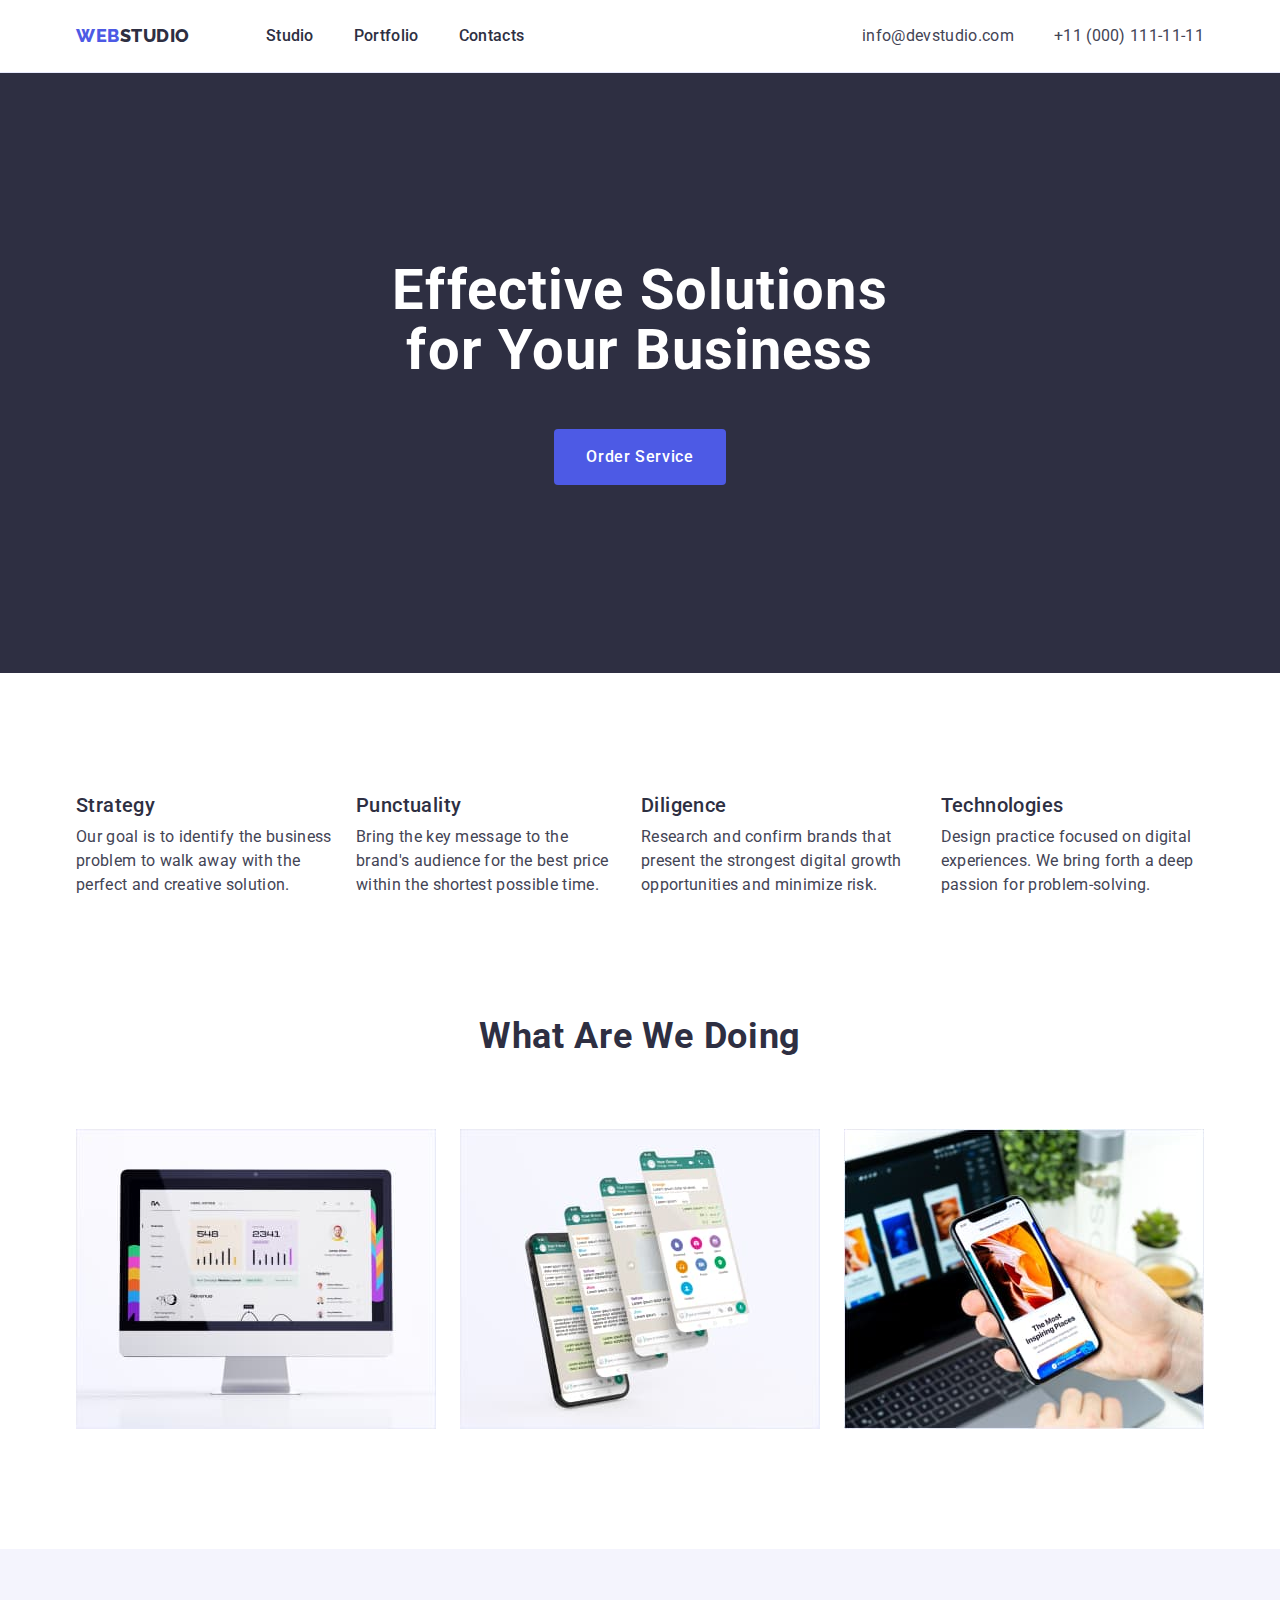
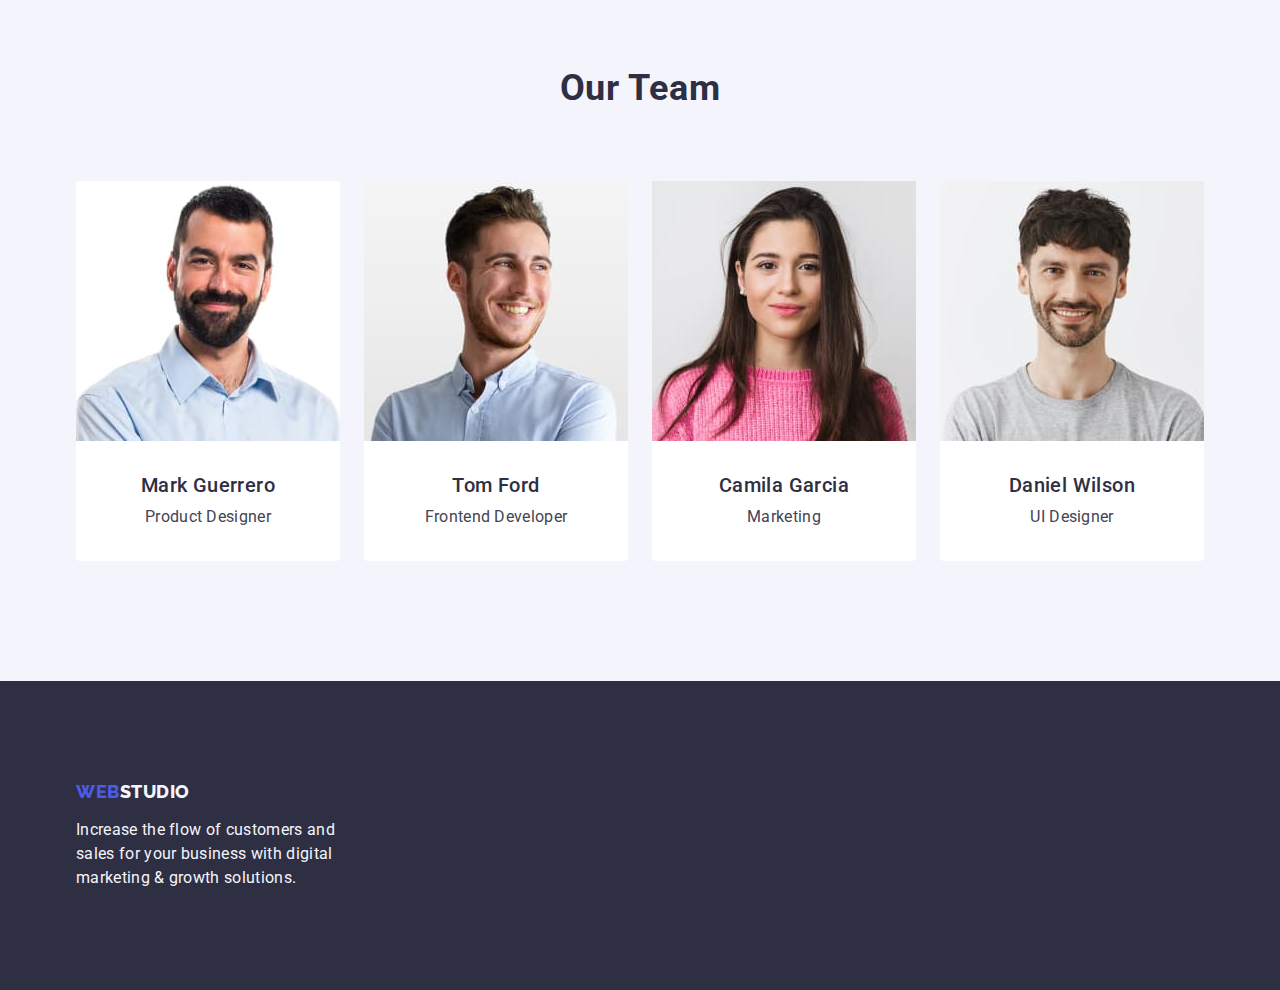
==== index.html @ 3bb47369 "new" ====
<!DOCTYPE html>

<html lang="en">

<head>
    <meta charset="UTF-8">
    <meta http-equiv="X-UA-Compatible" content="IE=edge">
    <meta name="viewport" content="width=device-width, initial-scale=1.0">
    <title>WebStudio</title>

    <link rel="stylesheet"
        href="https://cdnjs.cloudflare.com/ajax/libs/modern-normalize/1.1.0/modern-normalize.min.css">

    <link rel="preconnect" href="https://fonts.googleapis.com">
    <link rel="preconnect" href="https://fonts.gstatic.com" crossorigin>
    <link href="https://fonts.googleapis.com/css2?family=Raleway:wght@800&family=Roboto:wght@400;500;700&display=swap"
        rel="stylesheet">

    <link rel="stylesheet" href="./css/styles.css">
</head>

<body>

    <!--Header-->


    <header class="page-header">
        <div class="header-container container">
            <nav class="page-nav">
                <a href="./index.html" class="logo link">Web<span class="logo-part-dark">Studio</span></a>

                <ul class="menu list">

                    <li class="menu-item"><a class="menu-link link" href="./index.html">Studio</a></li>
                    <li class="menu-item"><a class="menu-link link" href="./portfolio.html">Portfolio</a></li>
                    <li class="menu-item"><a class="menu-link link" href="">Contacts</a></li>

                </ul>
            </nav>
            <address class="contact-ifo link">
                <ul class="contact-info-list list">
                    <li class="contact-item"><a class="contact-mail link"
                            href="mailto:info@devstudio.com">info@devstudio.com</a>
                    </li>
                    <li class="contact-item"><a class="contact-tel link" href="tel:+110001111111">+11 (000)
                            111-11-11</a>
                    </li>
                </ul>
            </address>
        </div>
    </header>

    <main class="page-content">

        <!--Hero Section-->

        <section class="hero">

            <div class="container hero-container">

                <h1 class="page-main-title">Effective Solutions for Your Business</h1>
                <button class="order-button" type="button">Order Service</button>
            </div>

        </section>


        <!--Our Advantages Section-->

        <section class="our-advantages-section section">

            <div class="container">

                <h2 class="hidden-title" hidden>Our advantages</h2>

                <ul class="our-advantages-list list">

                    <li class="advantages-list-item">

                        <h3 class="advantages-title description-title">Strategy</h3>

                        <p class="description-text">Our goal is to identify the business
                            problem to walk away with the perfect and creative solution. </p>
                    </li>
                    <li class="advantages-list-item">

                        <h3 class="advantages-title description-title">Punctuality</h3>

                        <p class="description-text">Bring the key message to the brand's audience for the best price
                            within the shortest possible time.
                        </p>
                    </li>
                    <li class="advantages-list-item">
                        <h3 class="advantages-title description-title">Diligence</h3>
                        <p class="description-text">Research and confirm brands that present the strongest digital
                            growth opportunities and minimize risk.</p>
                    </li>
                    <li class="advantages-list-item">
                        <h3 class=" advantages-title description-title">Technologies</h3>
                        <p class="description-text">Design practice focused on digital experiences. We bring forth a
                            deep
                            passion for problem-solving.
                        </p>
                    </li>
                </ul>
            </div>
        </section>

        <!--Our Services Section-->

        <section class="our-services-section section">

            <div class="our-services-container container">

                <h2 class="services-section-title section-title">What are we doing</h2>

                <ul class="our-services-list list">
                    <li class="our-services-list-item"><img src="./images/what_we_are_doing/screen.jpg"
                            alt="computer screen" width="360" height="300">
                    </li>
                    <li class="our-services-list-item"><img src="./images/what_we_are_doing/phone.jpg" alt="smartphone"
                            width="360" height="300"></li>
                    <li class="our-services-list-item"><img src="./images/what_we_are_doing/laptop.jpg"
                            alt="laptop and smartphone" width="360" height="300">
                    </li>

                </ul>
            </div>
        </section>

        <!--Our Team Section-->

        <section class="our-team-section section">

            <div class="container">

                <h2 class="ourteam-section-title section-title">Our Team</h2>


                <ul class="our-team-list list">

                    <li class="our-team-list-item card">
                        <img class="employees-list-img" src="./images/our_tem/mark_guerrero.jpg"
                            alt="Mark Guerrero. Product Designer." width="264" height="260">
                        <div class="our-team-list-content">
                            <h3 class="team-list-title description-title">Mark Guerrero</h3>
                            <p class="description-text card-text">Product Designer</p>
                        </div>
                    </li>
                    <li class="our-team-list-item card">
                        <img class="employees-list-img" src="./images/our_tem/tom_ford.jpg"
                            alt="Tom Ford. Frontend Developer." width="264" height="260">
                        <div class="our-team-list-content">
                            <h3 class="team-list-title description-title">Tom Ford</h3>
                            <p class="description-text card-text">Frontend Developer</p>
                        </div>
                    </li>
                    <li class="our-team-list-item card">
                        <img class="employees-list-img" src="./images/our_tem/camila_garcia.jpg"
                            alt="Camila Garcia. Marketing." width="264" height="260">
                        <div class="our-team-list-content">
                            <h3 class="team-list-title description-title">Camila Garcia</h3>
                            <p class="description-text card-text">Marketing</p>
                        </div>
                    </li>
                    <li class="our-team-list-item card">
                        <img class="employees-list-img" src="./images/our_tem/daniel_wilson.jpg"
                            alt="Daniel Wilson. UI Designer." width="264" height="260">
                        <div class="our-team-list-content">
                            <h3 class="team-list-title description-title">Daniel Wilson</h3>
                            <p class="description-text card-text">UI Designer</p>
                        </div>
                    </li>
                </ul>

            </div>
        </section>

    </main>

    <!--Footer-->

    <footer class="page-footer">

        <div class="footer-container container">

            <a class="link footer-link" href="./index.html">Web<span class="logo-part-light">Studio</span></a>

            <p class="footer-text">Increase the flow of customers and sales for your
                business with digital marketing & growth solutions.</p>

        </div>
    </footer>
</body>

</html>
---- css/styles.css ----
/* Studio Page */

:root {
  --logo-brand-color: #4d5ae5;
  --pressed-state-color: #404bbf;
  --body-brand-color: #2e2f42;
  --success-messages-color: #31d0aa;
  --body-text-color: #434455;
  --helper-text-color: #8e8f99;
  --subtle-background-color: #e7e9fc;
  --light-mode-background-color: #f4f4fd;
  --overlay-color: #2e2f42;
  --hero-color: #2e2f42;
  --page-background-color: #ffffff;
  --modal-background-color: #fcfcfc;
}
body {
  font-family: "Roboto", sans-serif;
  color: var(--body-text-color);
  font-weight: 400;
  font-size: 16px;
  line-height: 1.5;
  letter-spacing: 0.02em;
  background-color: var(--page-background-color);
}

h1,
h2,
h3,
h4,
p {
  margin-top: 0;
  margin-bottom: 0;
}

ul,
ol {
  margin-top: 0;
  margin-bottom: 0;
  padding-left: 0;
}

img {
  display: block;
}

button {
  /* font-family: inherit; */
}

button:hover,
button:focus {
  background-color: var(--pressed-state-color);
}

.list {
  list-style: none;
}

.container {
  width: 1158px;
  margin-left: auto;
  margin-right: auto;
  padding-right: 15px;
  padding-left: 15px;
}

/* ---------------Page Header------------------ */

.page-header {
  display: flex;
  align-items: center;
  border-bottom-style: solid;
  border-bottom-width: 1px;
  border-bottom-color: var(--subtle-background-color);
}

.header-container {
  display: flex;
  align-items: center;
  justify-content: space-between;
  padding-top: 24px;
  padding-bottom: 24px;
  width: 1158px;
  padding: 0 15px;
}

.page-nav {
  display: flex;
  align-items: center;
  /* column-gap: 76px; */
}
.menu {
  display: flex;
  gap: 40px;
}

.logo {
  font-family: "Raleway", sans-serif;
  font-weight: 800;
  font-size: 18px;
  line-height: 1.17;
  letter-spacing: 0.03em;
  text-transform: uppercase;
  color: var(--logo-brand-color);
  margin-right: 76px;
}

.logo-part-dark {
  color: var(--body-brand-color);
}
.logo-part-light {
  color: var(--light-mode-background-color);
  display: inline-block;
}

.link {
  text-decoration: none;
  font-style: normal;
}

.link:hover,
.link:focus {
  color: var(--pressed-state-color);
}

.menu-link {
  font-weight: 500;
  color: var(--hero-color);
  padding-top: 24px;
  padding-bottom: 24px;
}

.menu-item {
  padding-top: 24px;
  padding-bottom: 24px;
}

.contact-info {
  font-style: normal;
}

.contact-info-list {
  display: flex;
  gap: 40px;
}

.contact-mail,
.contact-tel {
  color: var(--body-text-color);
  font-weight: 400;
}

.contact-item {
  font-style: normal;
  font-weight: 400;
  color: var(--body-text-color);
}

/* ----------------Hero Section---------------- */

.hero-container {
  display: flex;
  text-align: center;
  align-items: center;
  flex-direction: column;
  gap: 48px;
}

.hero {
  background-color: var(--hero-color);
  padding: 188px 0;
}
.page-main-title {
  font-weight: 700;
  font-size: 56px;
  line-height: 1.07;
  letter-spacing: 0.02em;
  max-width: 496px;
  height: 120px;
  text-align: center;
  color: var(--page-background-color);
}
.order-button {
  background-color: var(--logo-brand-color);
  font-weight: 500;
  font-size: 16px;
  line-height: 1.5;
  letter-spacing: 0.04em;
  cursor: pointer;
  color: var(--page-background-color);
  padding: 16px 32px;
  min-width: 169px;
  height: 56px;
  border: none;
  border-radius: 4px;
}

.section-title {
  font-weight: 700;
  font-size: 36px;
  line-height: 1.11;
  letter-spacing: 0.02em;
  text-align: center;
  text-transform: capitalize;
  color: var(--hero-color);
  margin-bottom: 72px;
}

.description-title {
  font-weight: 500;
  font-size: 20px;
  line-height: 1.2;
  letter-spacing: 0.02em;
  color: var(--hero-color);
  text-align: center;
  margin-bottom: 8px;
}

/* ---------Our Advantages Section--------- */

/* .section {
  padding-top: 120px;
  padding-bottom: 120px; */
/* } */

.services-section-title {
  margin-bottom: 72px;
}

.our-advantages-section {
  padding-top: 120px;
}
.our-advantages-list {
  display: flex;
  gap: 24px;
  flex-basis: calc(100% - 48px / 3);
}

.our-services-list {
  display: flex;
  gap: 24px;
}

.advantages-list-item {
  width: calc((100%-72px) / 4);
}

.advantages-title {
  text-align: left;
}

/* ---------Our Services Section--------- */

.our-services-list {
  display: flex;
  gap: 24px;
  flex-basis: calc(100% - 48px / 3);
}

.our-services-list-item {
  width: calc(100% - 48px / 3);
}
/* --------------Our Team Section------------ */

.our-services-section {
  margin-top: 120px;
}

.our-team-section {
  background-color: var(--light-mode-background-color);
  margin-top: 120px;
  padding-top: 120px;
  padding-bottom: 120px;
}

.ourteam-section-title {
  margin-bottom: 72px;
}
.our-team-list {
  display: flex;
  gap: 24px;
  /* flex-basis: calc(100% - 48px / 3); */
}

.our-team-list-item {
  width: calc(100% - 72px / 4);
}

.card-text {
  text-align: center;
}

.employees-list-img {
}

.our-team-list-content {
  padding-top: 32px;
  padding-bottom: 32px;
  padding-left: 16px;
  padding-right: 16px;
}

.team-list-title {
}

.our-team-list-item {
  border-radius: 0px 0px 4px 4px;
}

.card {
  background-color: var(--page-background-color);
}

/* ---------------Footer--------------- */

.footer-container {
  column-gap: 12px;
}

.page-footer {
  background-color: var(--hero-color);
  padding: 100px 0;
}

.footer-text {
  color: var(--light-mode-background-color);
  width: 264px;
}

.footer-link {
  display: inline-block;
  margin-bottom: 16px;
  font-family: "Raleway", sans-serif;
  font-weight: 800;
  font-size: 18px;
  line-height: 1.17;
  letter-spacing: 0.03em;
  color: var(--logo-brand-color);
  text-transform: uppercase;
}

/*---------------- Portfolio Page-------------- */

/* --------Buttons------ */

.portfolio-cards-section {
  padding: 96px 0 120px;
}

.filter-button-list {
  display: flex;
  justify-content: center;
  margin-bottom: 72px;
  gap: 24px;
}

.filter-button:hover,
.filter-button:focus {
  cursor: pointer;
  color: var(--page-background-color);
  border: 1px solid transparent;
}

.filter-button {
  font-weight: 500;
  font-size: 16px;
  line-height: 1.5;
  letter-spacing: 0.04em;
  color: var(--logo-brand-color);
  background-color: var(--light-mode-background-color);
  padding: 12px 24px;
  border: 1px solid var(--subtle-background-color);
  border-radius: 4px;
  min-width: 69px;
}

/* ------Cards Section----- */

.projects-card-list {
  display: flex;
  flex-wrap: wrap;
  flex-basis: calc(100% / 9 - 24px);
  padding-bottom: 120px;
  column-gap: 24px;
  row-gap: 48px;
}

.project-card {
  flex-basis: calc((100% - 48px) / 3);
}

.portfolio-card-content {
  border: 1px solid var(--subtle-background-color);
  border-top: none;
  padding: 32px 16px;
}
.portfolio-description-title {
  text-align: left;
}

.portfolio-description-text {
  text-align: left;
  margin-top: 8px;
}
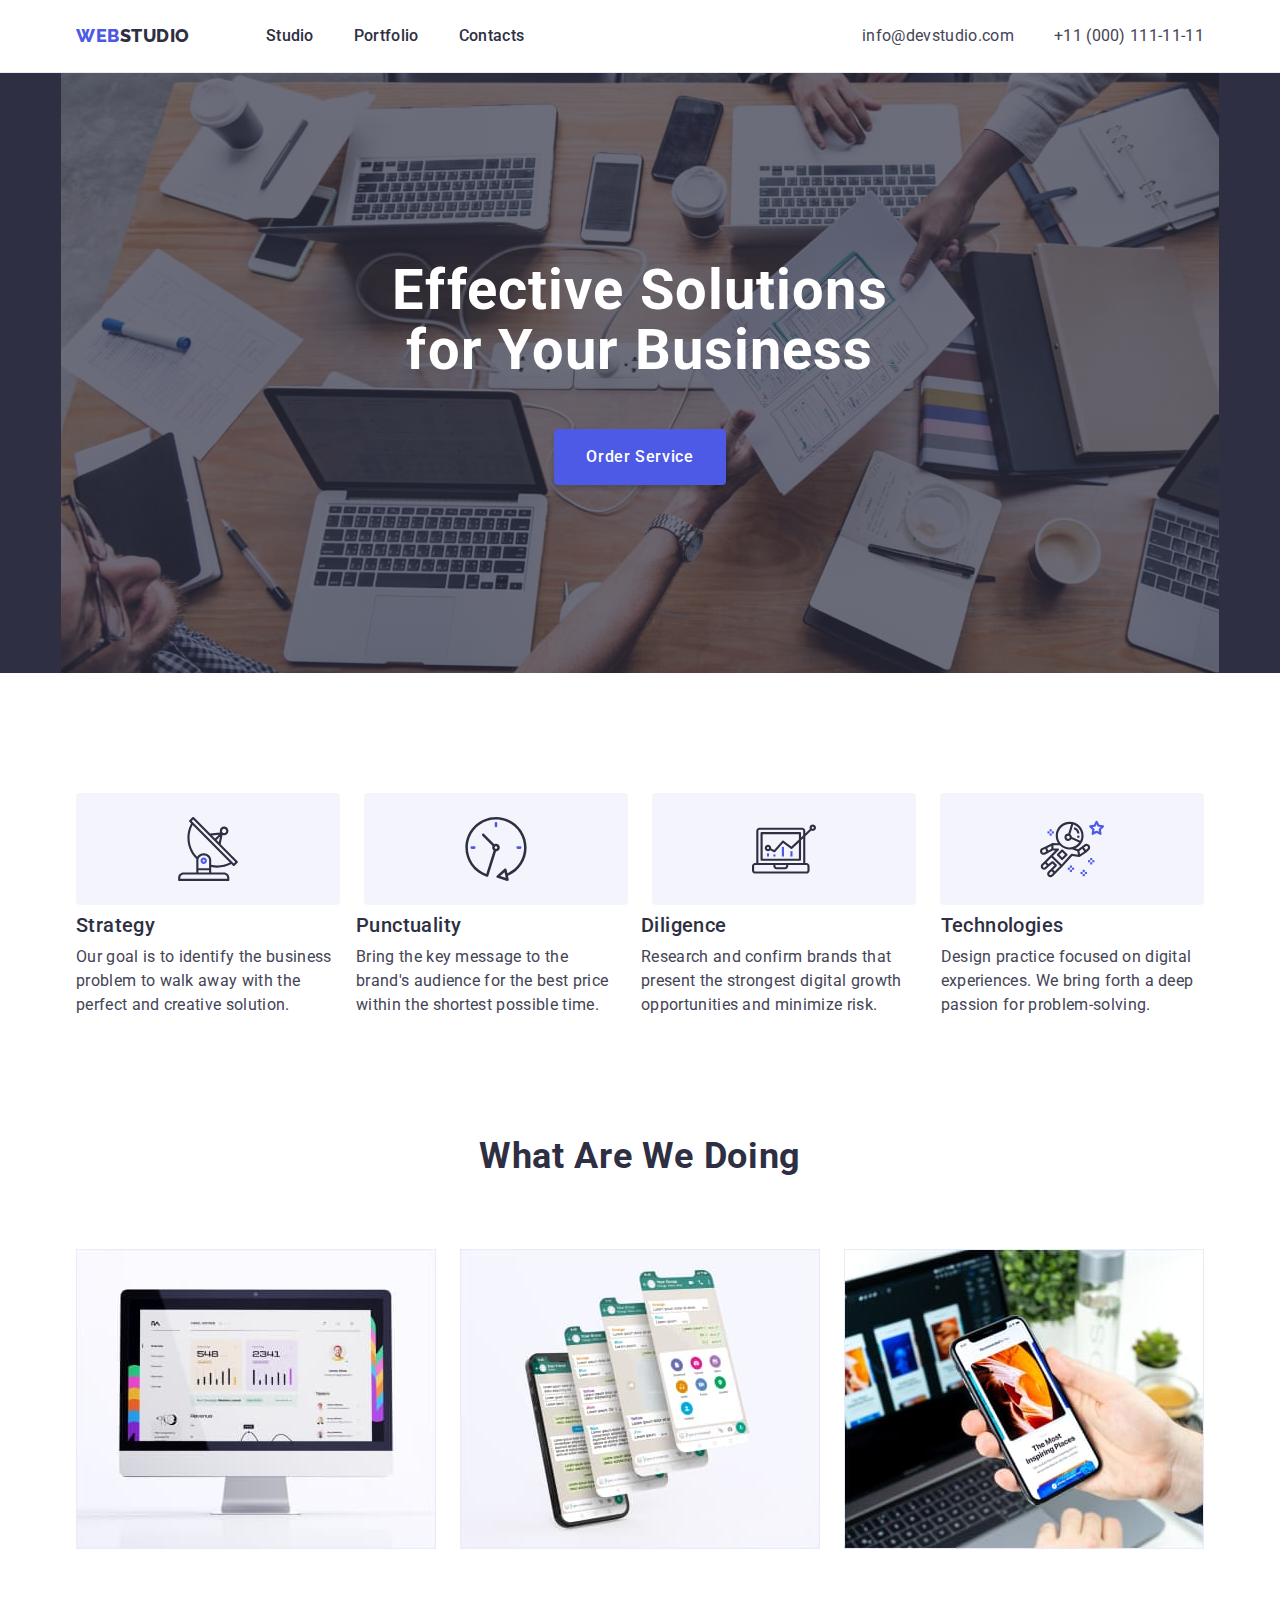
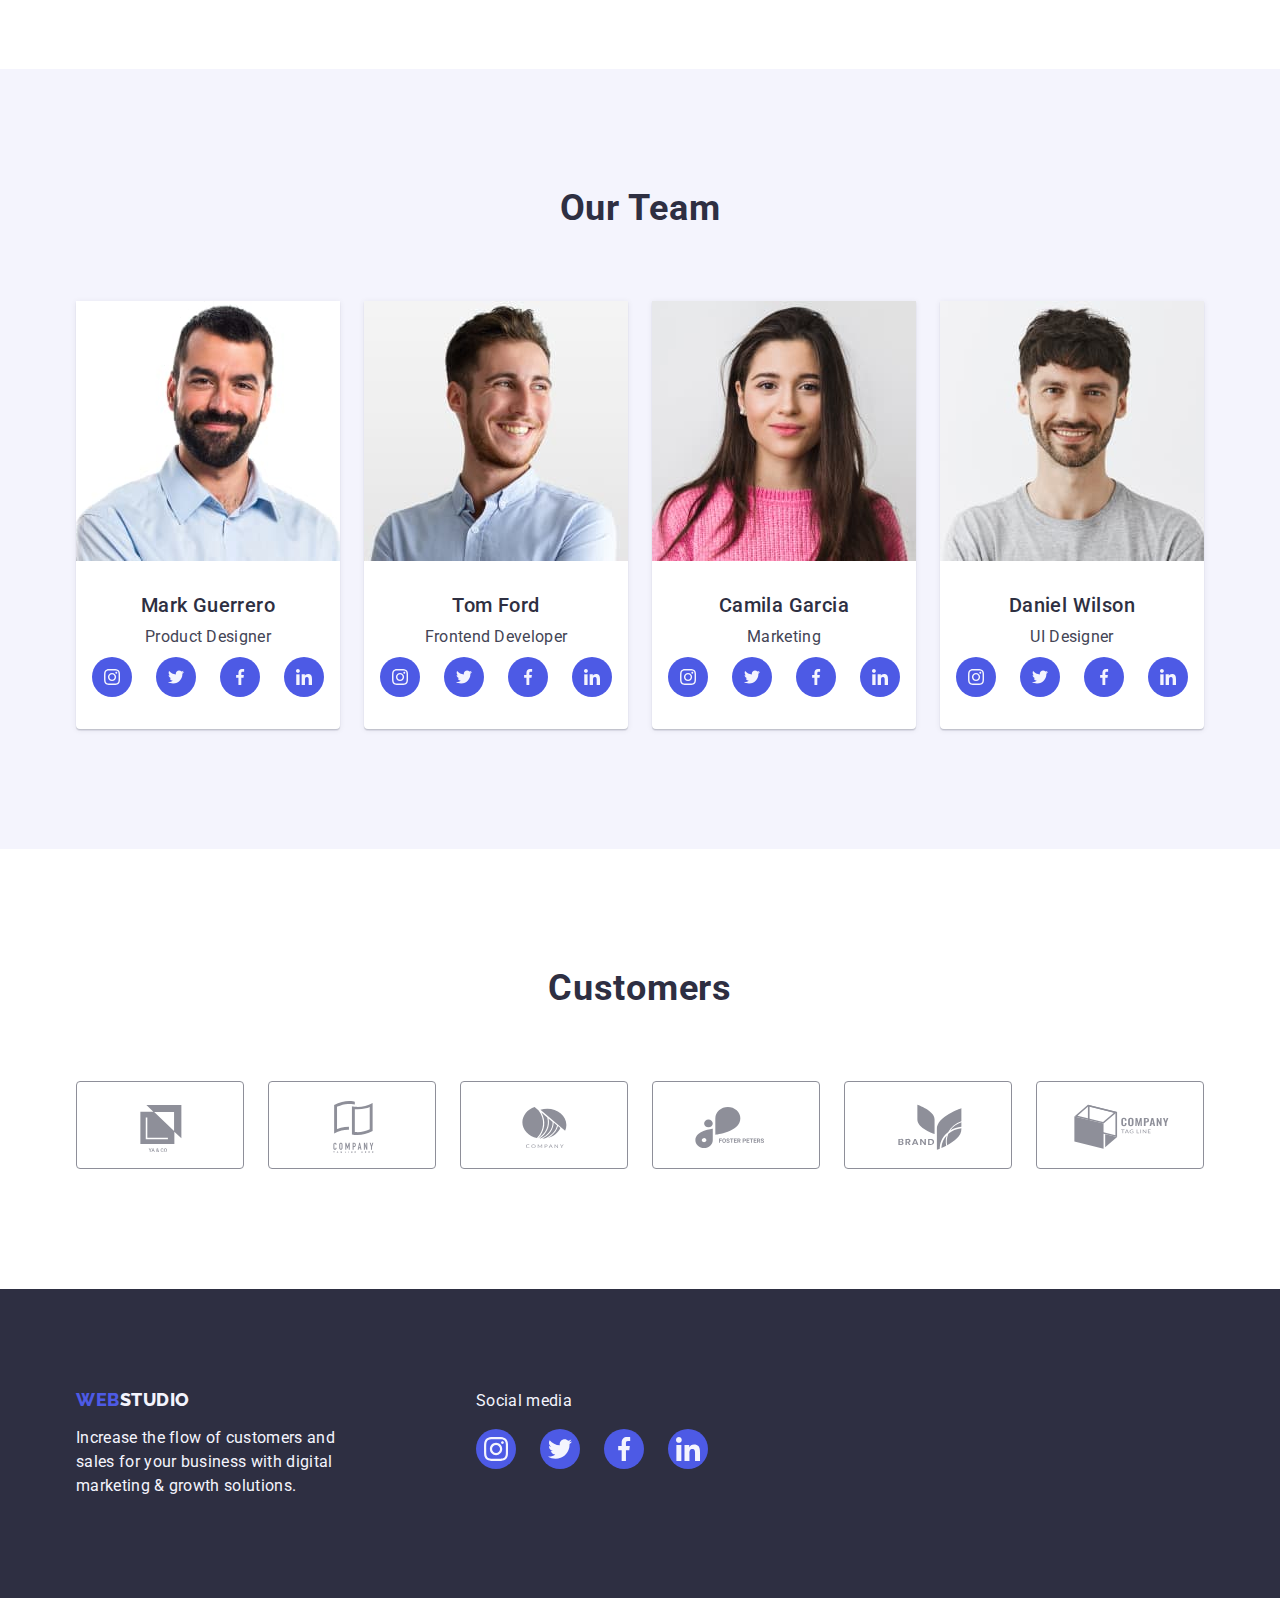
==== commit 8f34506d: "homework" ====
--- a/index.html
+++ b/index.html
@@ -68,6 +68,47 @@
         <!--Our Advantages Section-->
 
         <section class="our-advantages-section section">
+
+            <div class="container">
+                <ul class="advantages-img-list list">
+                    <li class="advantages-img-list-item">
+                        <svg class="advantages-img-icon" aria-label="" width="64" height="64">
+                            <use href="./images/sprite.svg#icon-antenna">
+
+                            </use>
+                        </svg>
+
+                    </li>
+
+                    <li class="advantages-img-list-item">
+                        <svg class="advantages-img-icon" aria-label="" width="64" height="64">
+
+                            <use href="./images/sprite.svg#icon-clock">
+
+                            </use>
+                        </svg>
+                    </li>
+
+                    <li class="advantages-img-list-item">
+
+                        <svg class="advantages-img-icon" aria-label="" width="64" height="64">
+                            <use href="./images/sprite.svg#icon-diagram-laptop">
+
+                            </use>
+                        </svg>
+
+                    </li>
+
+                    <li class="advantages-img-list-item">
+                        <svg class="advantages-img-icon" aria-label="" width="64" height="64">
+                            <use href="./images/sprite.svg#icon-astronaut">
+
+                            </use>
+                        </svg>
+
+                    </li>
+                </ul>
+            </div>
 
             <div class="container">
 
@@ -145,6 +186,48 @@
                         <div class="our-team-list-content">
                             <h3 class="team-list-title description-title">Mark Guerrero</h3>
                             <p class="description-text card-text">Product Designer</p>
+
+                            <ul class="social-list list">
+
+                                <li class="social-list-item">
+
+                                    <a href="" class="social-list-link">
+
+                                        <svg class="social-list-icon" aria-label="instagram icon" width="16"
+                                            height="16">
+                                            <use href="./images/sprite.svg#icon-instagram"></use>
+                                        </svg>
+                                    </a>
+                                </li>
+
+                                <li class="social-list-item">
+
+                                    <a href="" class="social-list-link">
+                                        <svg class="social-list-icon" aria-label="twitter icon" width="16" height="16">
+                                            <use href="./images/sprite.svg#icon-twitter"></use>
+                                        </svg>
+                                    </a>
+
+                                </li>
+
+                                <li class="social-list-item">
+                                    <a href="" class="social-list-link">
+                                        <svg class="social-list-icon" aria-label="facebook icon" width="16" height="16">
+                                            <use href="./images/sprite.svg#icon-facebook"></use>
+                                        </svg>
+                                    </a>
+                                </li>
+
+                                <li class="social-list-item">
+                                    <a href="" class="social-list-link">
+
+                                        <svg class="social-list-icon" aria-label="linkedin icon" width="16" height="16">
+                                            <use href="./images/sprite.svg#icon-linkedin"></use>
+                                        </svg>
+
+                                    </a>
+                                </li>
+                            </ul>
                         </div>
                     </li>
                     <li class="our-team-list-item card">
@@ -153,6 +236,47 @@
                         <div class="our-team-list-content">
                             <h3 class="team-list-title description-title">Tom Ford</h3>
                             <p class="description-text card-text">Frontend Developer</p>
+                            <ul class="social-list list">
+
+                                <li class="social-list-item">
+
+                                    <a href="" class="social-list-link">
+
+                                        <svg class="social-list-icon" aria-label="instagram icon" width="16"
+                                            height="16">
+                                            <use href="./images/sprite.svg#icon-instagram"></use>
+                                        </svg>
+                                    </a>
+                                </li>
+
+                                <li class="social-list-item">
+
+                                    <a href="" class="social-list-link">
+                                        <svg class="social-list-icon" aria-label="twitter icon" width="16" height="16">
+                                            <use href="./images/sprite.svg#icon-twitter"></use>
+                                        </svg>
+                                    </a>
+
+                                </li>
+
+                                <li class="social-list-item">
+                                    <a href="" class="social-list-link">
+                                        <svg class="social-list-icon" aria-label="facebook icon" width="16" height="16">
+                                            <use href="./images/sprite.svg#icon-facebook"></use>
+                                        </svg>
+                                    </a>
+                                </li>
+
+                                <li class="social-list-item">
+                                    <a href="" class="social-list-link">
+
+                                        <svg class="social-list-icon" aria-label="linkedin icon" width="16" height="16">
+                                            <use href="./images/sprite.svg#icon-linkedin"></use>
+                                        </svg>
+
+                                    </a>
+                                </li>
+                            </ul>
                         </div>
                     </li>
                     <li class="our-team-list-item card">
@@ -161,6 +285,47 @@
                         <div class="our-team-list-content">
                             <h3 class="team-list-title description-title">Camila Garcia</h3>
                             <p class="description-text card-text">Marketing</p>
+                            <ul class="social-list list">
+
+                                <li class="social-list-item">
+
+                                    <a href="" class="social-list-link">
+
+                                        <svg class="social-list-icon" aria-label="instagram icon" width="16"
+                                            height="16">
+                                            <use href="./images/sprite.svg#icon-instagram"></use>
+                                        </svg>
+                                    </a>
+                                </li>
+
+                                <li class="social-list-item">
+
+                                    <a href="" class="social-list-link">
+                                        <svg class="social-list-icon" aria-label="twitter icon" width="16" height="16">
+                                            <use href="./images/sprite.svg#icon-twitter"></use>
+                                        </svg>
+                                    </a>
+
+                                </li>
+
+                                <li class="social-list-item">
+                                    <a href="" class="social-list-link">
+                                        <svg class="social-list-icon" aria-label="facebook icon" width="16" height="16">
+                                            <use href="./images/sprite.svg#icon-facebook"></use>
+                                        </svg>
+                                    </a>
+                                </li>
+
+                                <li class="social-list-item">
+                                    <a href="" class="social-list-link">
+
+                                        <svg class="social-list-icon" aria-label="linkedin icon" width="16" height="16">
+                                            <use href="./images/sprite.svg#icon-linkedin"></use>
+                                        </svg>
+
+                                    </a>
+                                </li>
+                            </ul>
                         </div>
                     </li>
                     <li class="our-team-list-item card">
@@ -169,6 +334,47 @@
                         <div class="our-team-list-content">
                             <h3 class="team-list-title description-title">Daniel Wilson</h3>
                             <p class="description-text card-text">UI Designer</p>
+                            <ul class="social-list list">
+
+                                <li class="social-list-item">
+
+                                    <a href="" class="social-list-link">
+
+                                        <svg class="social-list-icon" aria-label="instagram icon" width="16"
+                                            height="16">
+                                            <use href="./images/sprite.svg#icon-instagram"></use>
+                                        </svg>
+                                    </a>
+                                </li>
+
+                                <li class="social-list-item">
+
+                                    <a href="" class="social-list-link">
+                                        <svg class="social-list-icon" aria-label="twitter icon" width="16" height="16">
+                                            <use href="./images/sprite.svg#icon-twitter"></use>
+                                        </svg>
+                                    </a>
+
+                                </li>
+
+                                <li class="social-list-item">
+                                    <a href="" class="social-list-link">
+                                        <svg class="social-list-icon" aria-label="facebook icon" width="16" height="16">
+                                            <use href="./images/sprite.svg#icon-facebook"></use>
+                                        </svg>
+                                    </a>
+                                </li>
+
+                                <li class="social-list-item">
+                                    <a href="" class="social-list-link">
+
+                                        <svg class="social-list-icon" aria-label="linkedin icon" width="16" height="16">
+                                            <use href="./images/sprite.svg#icon-linkedin"></use>
+                                        </svg>
+
+                                    </a>
+                                </li>
+                            </ul>
                         </div>
                     </li>
                 </ul>
@@ -176,6 +382,83 @@
             </div>
         </section>
 
+        <!-- Customers Section -->
+
+        <section class="customers-section section">
+
+            <div class="customers-container container">
+
+                <h2 class="customers-section-title section-title">Customers</h2>
+
+                <ul class="customers-list list">
+
+                    <li class="customers-list-item">
+                        <a class="customers-list-link" href="">
+
+                            <svg class="customers-list-icon" aria-label="logo of Ya and Co company" width="104"
+                                height="56">
+                                <use href="./images/sprite.svg#icon-ya-and-co">
+
+                                </use>
+                            </svg>
+                        </a>
+                    </li>
+
+                    <li class="customers-list-item">
+                        <a lass="customers-list-link" href="">
+                            <svg class="customers-list-icon" aria-label="tag line here company" width="104" height="56">
+                                <use href="./images/sprite.svg#icon-company-square-logo">
+
+                                </use>
+                            </svg>
+                        </a>
+                    </li>
+
+                    <li class="customers-list-item">
+                        <a lass="customers-list-link" href="">
+                            <svg class="customers-list-icon" aria-label="company logo" width="104" height="56">
+                                <use href="./images/sprite.svg#icon-company-elips-logo">
+
+                                </use>
+                            </svg>
+                        </a>
+                    </li>
+
+                    <li class="customers-list-item">
+                        <a lass="customers-list-link" href="">
+                            <svg class="customers-list-icon" aria-label="foster peters company" width="104" height="56">
+                                <use href="./images/sprite.svg#icon-foster-peters">
+
+                                </use>
+                            </svg>
+                        </a>
+                    </li>
+
+                    <li class="customers-list-item">
+                        <a lass="customers-list-link" href="">
+                            <svg class="customers-list-icon" aria-label="brand logo" width="104" height="56">
+                                <use href="./images/sprite.svg#icon-brand">
+
+                                </use>
+                            </svg>
+                        </a>
+                    </li>
+
+                    <li class="customers-list-item">
+                        <a lass="customers-list-link" href="">
+                            <svg class="customers-list-icon" aria-label="company logo" width="104" height="56">
+                                <use href="./images/sprite.svg#icon-company-tag-line">
+
+                                </use>
+                            </svg>
+                        </a>
+                    </li>
+                </ul>
+
+            </div>
+
+        </section>
+
     </main>
 
     <!--Footer-->
@@ -184,11 +467,58 @@
 
         <div class="footer-container container">
 
-            <a class="link footer-link" href="./index.html">Web<span class="logo-part-light">Studio</span></a>
-
-            <p class="footer-text">Increase the flow of customers and sales for your
-                business with digital marketing & growth solutions.</p>
-
+            <div class="footer-info">
+                <a class="link footer-link" href="./index.html">Web<span class="logo-part-light">Studio</span></a>
+
+                <p class="footer-text">Increase the flow of customers and sales for your
+                    business with digital marketing & growth solutions.</p>
+            </div>
+
+            <div class="cocial-media-footer">
+
+                <p class="footer-text social-media-text">Social media</p>
+
+                <ul class="social-list list">
+
+                    <li class="social-list-item">
+
+                        <a href="" class="social-list-link">
+
+                            <svg class="social-list-icon" aria-label="instagram icon" width="24" height="24">
+                                <use href="./images/sprite.svg#icon-instagram"></use>
+                            </svg>
+                        </a>
+                    </li>
+
+                    <li class="social-list-item">
+
+                        <a href="" class="social-list-link">
+                            <svg class="social-list-icon" aria-label="twitter icon" width="24" height="24">
+                                <use href="./images/sprite.svg#icon-twitter"></use>
+                            </svg>
+                        </a>
+
+                    </li>
+
+                    <li class="social-list-item">
+                        <a href="" class="social-list-link">
+                            <svg class="social-list-icon" aria-label="facebook icon" width="24" height="24">
+                                <use href="./images/sprite.svg#icon-facebook"></use>
+                            </svg>
+                        </a>
+                    </li>
+
+                    <li class="social-list-item">
+                        <a href="" class="social-list-link">
+
+                            <svg class="social-list-icon" aria-label="linkedin icon" width="24" height="24">
+                                <use href="./images/sprite.svg#icon-linkedin"></use>
+                            </svg>
+
+                        </a>
+                    </li>
+                </ul>
+            </div>
         </div>
     </footer>
 </body>
--- a/css/styles.css
+++ b/css/styles.css
@@ -165,11 +165,18 @@
   align-items: center;
   flex-direction: column;
   gap: 48px;
+  background-image: linear-gradient(
+      rgba(46, 47, 66, 0.7),
+      rgba(46, 47, 66, 0.7)
+    ),
+    url(../images/hero/bg.jpg);
+  background-size: cover;
+  height: auto;
 }
 
 .hero {
   background-color: var(--hero-color);
-  padding: 188px 0;
+  /* padding: 188px 0; */
 }
 .page-main-title {
   font-weight: 700;
@@ -180,6 +187,7 @@
   height: 120px;
   text-align: center;
   color: var(--page-background-color);
+  margin-top: 188px;
 }
 .order-button {
   background-color: var(--logo-brand-color);
@@ -194,8 +202,14 @@
   height: 56px;
   border: none;
   border-radius: 4px;
-}
-
+  margin-bottom: 188px;
+  box-shadow: 0px 4px 4px rgba(0, 0, 0, 0.15);
+}
+
+.order-button:hover,
+.order-button:focus {
+  box-shadow: 0px 4px 4px rgba(0, 0, 0, 0.15);
+}
 .section-title {
   font-weight: 700;
   font-size: 36px;
@@ -219,11 +233,25 @@
 
 /* ---------Our Advantages Section--------- */
 
-/* .section {
-  padding-top: 120px;
-  padding-bottom: 120px; */
-/* } */
-
+.advantages-img-list {
+  display: flex;
+  justify-content: center;
+  gap: 24px;
+  margin-bottom: 8px;
+}
+
+.advantages-img-list-item {
+  display: flex;
+  justify-content: center;
+  width: 264px;
+  height: 112px;
+  background-color: var(--light-mode-background-color);
+  border-radius: 4px;
+}
+
+.advantages-img-icon {
+  margin: 24px 100px;
+}
 .services-section-title {
   margin-bottom: 72px;
 }
@@ -280,11 +308,12 @@
 .our-team-list {
   display: flex;
   gap: 24px;
-  /* flex-basis: calc(100% - 48px / 3); */
 }
 
 .our-team-list-item {
   width: calc(100% - 72px / 4);
+  box-shadow: 0px 1px 6px rgba(46, 47, 66, 0.08),
+    0px 1px 1px rgba(46, 47, 66, 0.16), 0px 2px 1px rgba(46, 47, 66, 0.08);
 }
 
 .card-text {
@@ -312,10 +341,54 @@
   background-color: var(--page-background-color);
 }
 
+/* Customers Section */
+
+.customers-section {
+  margin: 120px 0;
+}
+
+.customers-section-title {
+  margin-bottom: 72px;
+}
+
+.customers-list-icon {
+  margin: 16px 32px;
+  fill: var(--helper-text-color);
+}
+
+.customers-list-icon:hover {
+  fill: var(--pressed-state-color);
+}
+
+.customers-list {
+  display: flex;
+  justify-content: center;
+  gap: 24px;
+}
+
+.customers-list-link {
+  display: flex;
+}
+.customers-list-item {
+  display: flex;
+  justify-content: center;
+  width: 168px;
+  height: 88px;
+  border-radius: 4px;
+  border: 1px solid var(--helper-text-color);
+}
+
+.customers-list-item:hover,
+.customers-list-item:focus {
+  border-color: var(--pressed-state-color);
+}
+
 /* ---------------Footer--------------- */
 
 .footer-container {
   column-gap: 12px;
+  display: flex;
+  gap: 120px;
 }
 
 .page-footer {
@@ -338,6 +411,14 @@
   letter-spacing: 0.03em;
   color: var(--logo-brand-color);
   text-transform: uppercase;
+}
+
+.social-media-footer {
+}
+
+.social-media-text {
+  margin-bottom: 16px;
+  padding-left: 16px;
 }
 
 /*---------------- Portfolio Page-------------- */
@@ -403,3 +484,31 @@
   text-align: left;
   margin-top: 8px;
 }
+
+/* Social Media Icons */
+
+.social-list {
+  display: flex;
+  justify-content: center;
+  gap: 24px;
+  margin-top: 8px;
+}
+
+.social-list-icon {
+  fill: var(--light-mode-background-color);
+}
+
+.social-list-link {
+  display: flex;
+  justify-content: center;
+  width: 40px;
+  height: 40px;
+  border-radius: 50%;
+  background-color: var(--logo-brand-color);
+  align-items: center;
+}
+
+.social-list-link:hover,
+.social-list-link:focus {
+  background-color: var(--success-messages-color);
+}
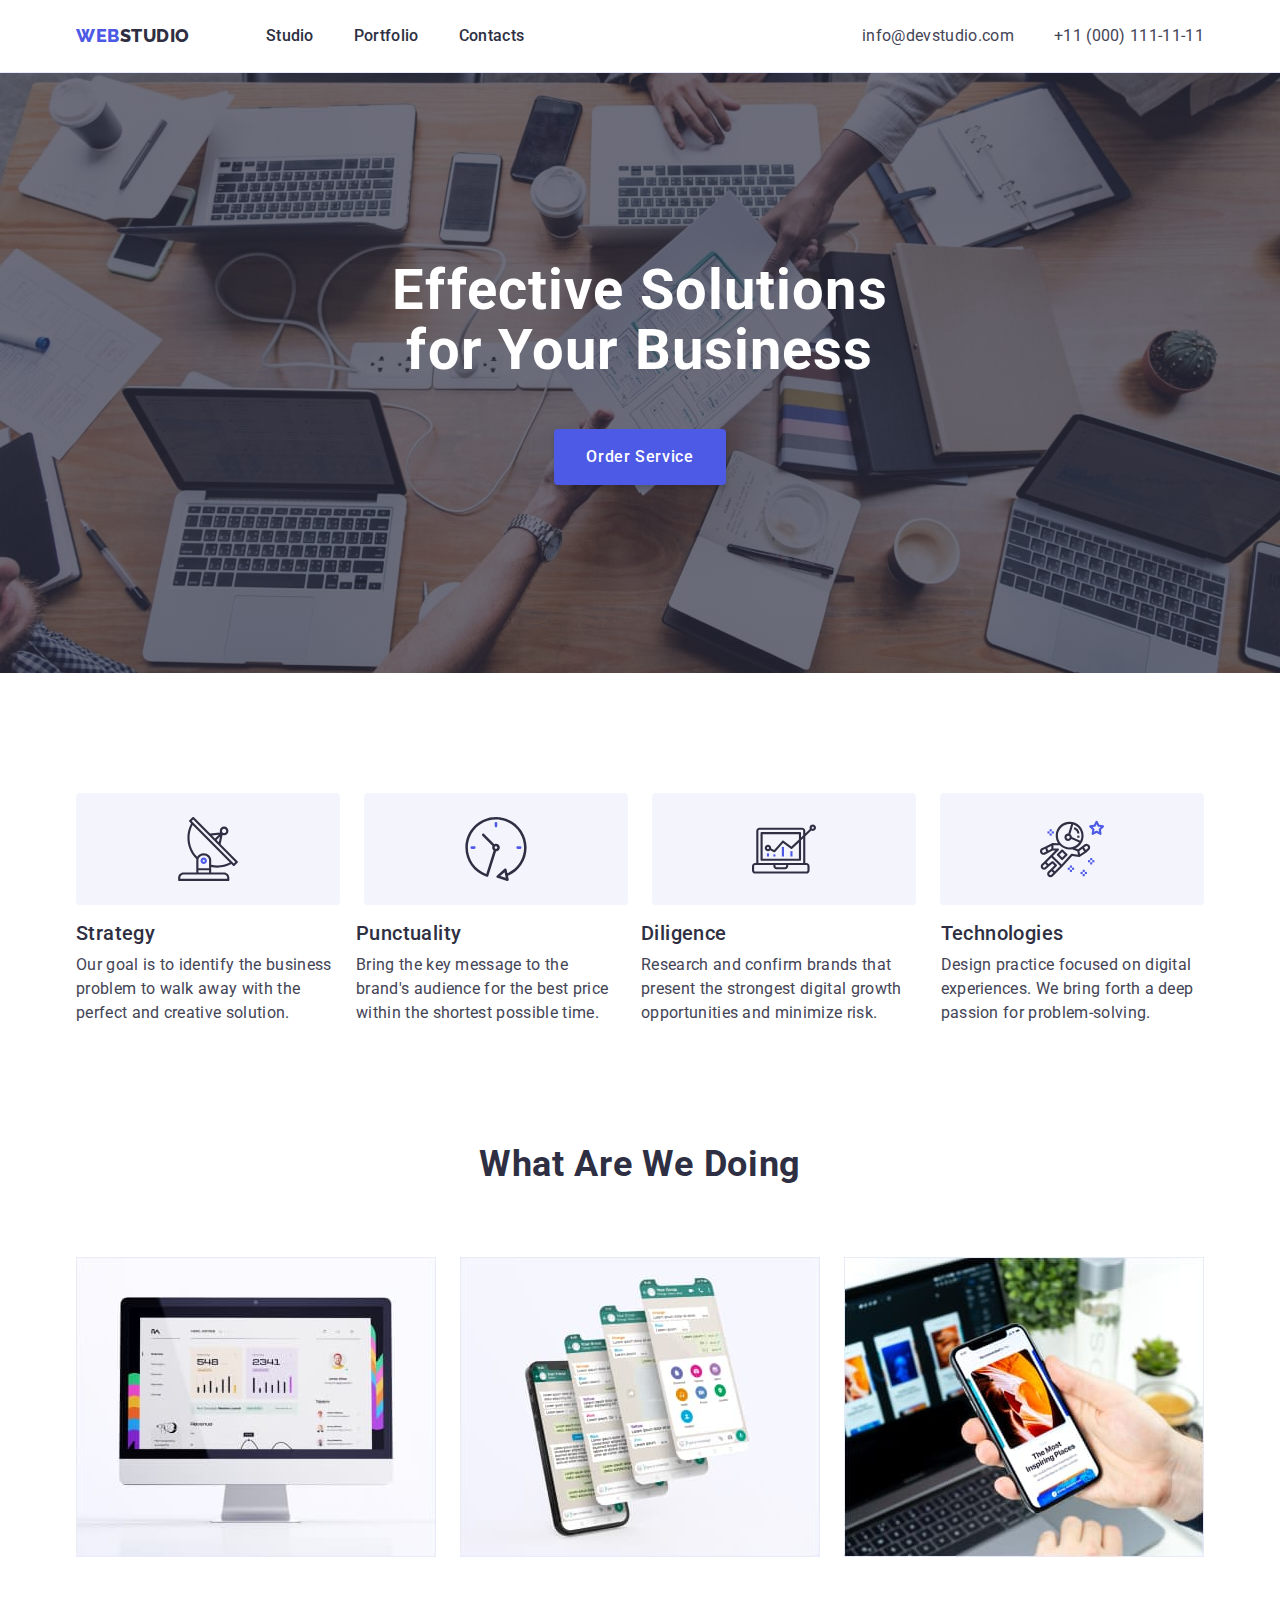
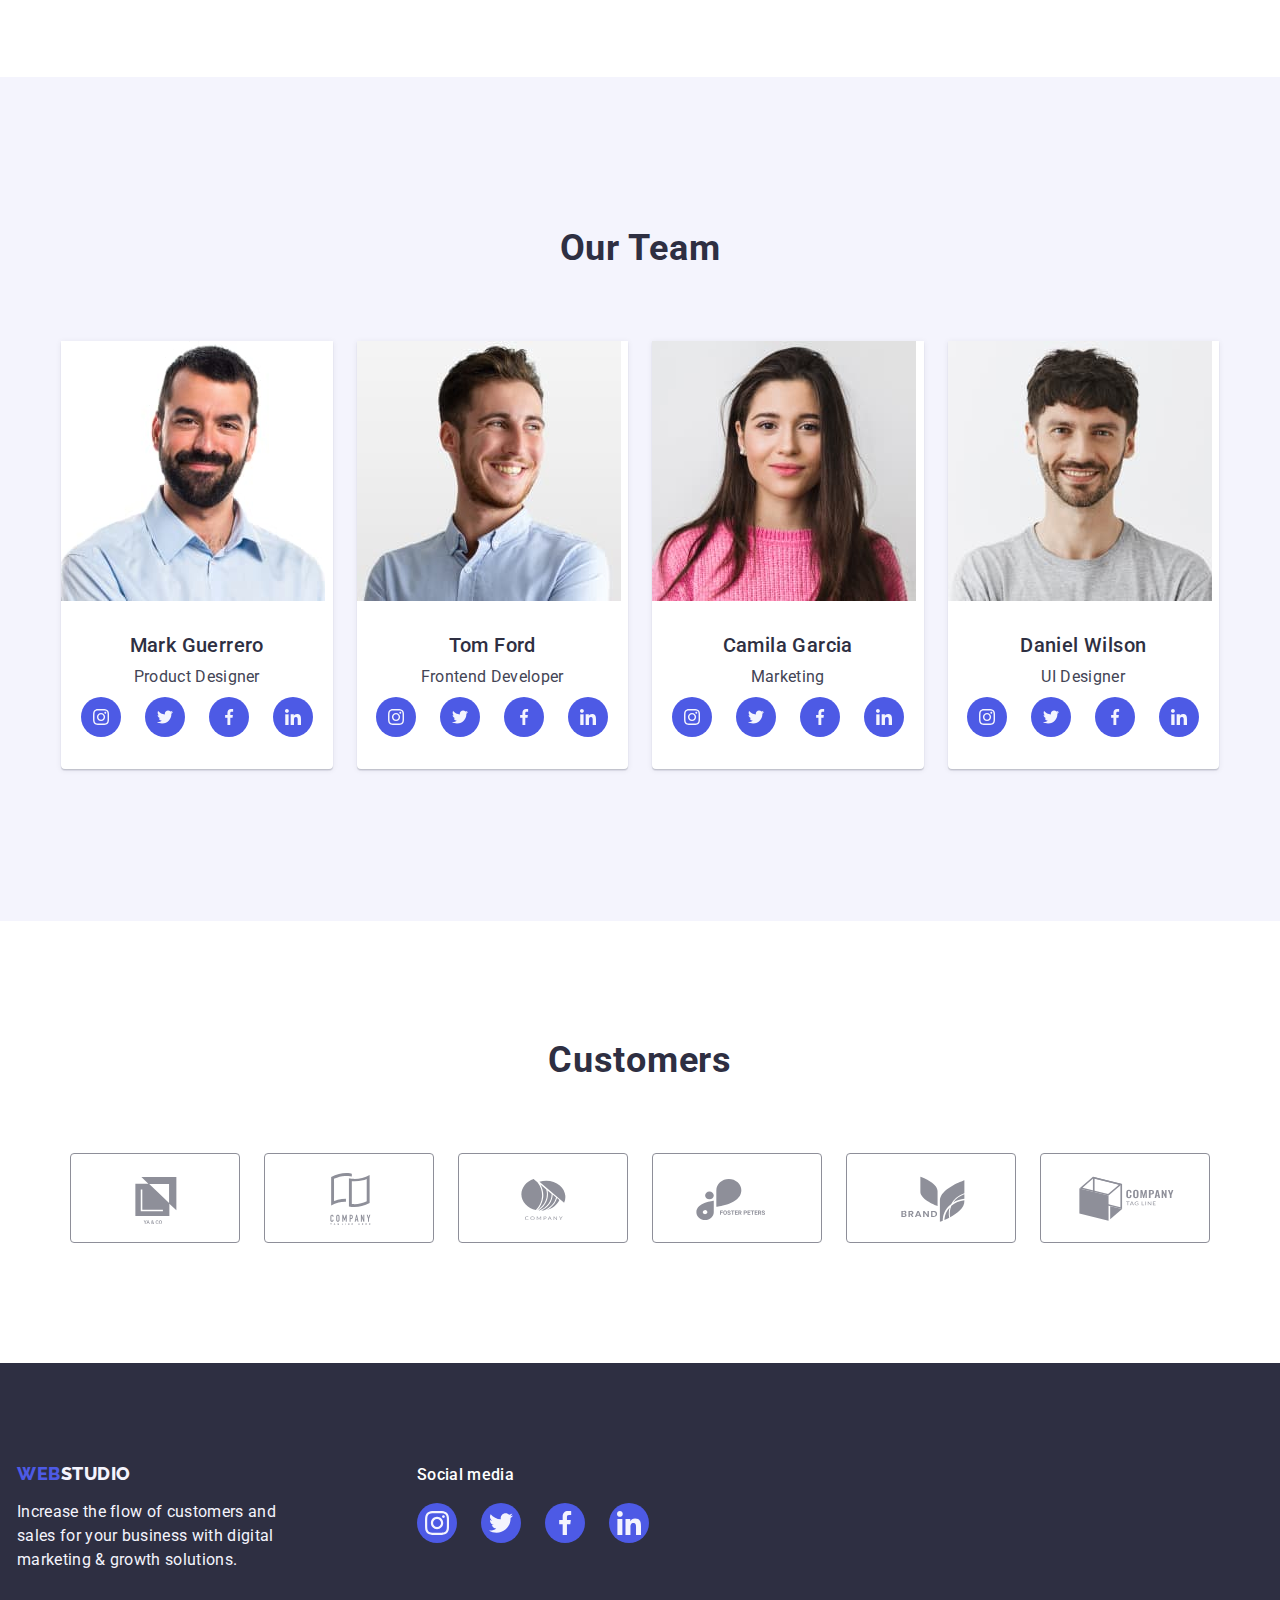
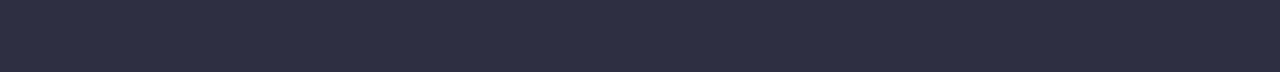
==== commit e8034b5e: "homework" ====
--- a/index.html
+++ b/index.html
@@ -69,46 +69,51 @@
 
         <section class="our-advantages-section section">
 
-            <div class="container">
-                <ul class="advantages-img-list list">
-                    <li class="advantages-img-list-item">
+            <ul class="advantages-img-list list">
+                <li class="advantages-img-list-item">
+
+                    <div class="advantages-section-icon">
                         <svg class="advantages-img-icon" aria-label="" width="64" height="64">
-                            <use href="./images/sprite.svg#icon-antenna">
+                            <use href="./images/icons.svg#icon-antenna">
 
                             </use>
                         </svg>
-
-                    </li>
-
-                    <li class="advantages-img-list-item">
+                    </div>
+                </li>
+
+                <li class="advantages-img-list-item">
+
+                    <div class="advantages-section-icon">
                         <svg class="advantages-img-icon" aria-label="" width="64" height="64">
 
-                            <use href="./images/sprite.svg#icon-clock">
+                            <use href="./images/icons.svg#icon-clock">
 
                             </use>
                         </svg>
-                    </li>
-
-                    <li class="advantages-img-list-item">
-
+                    </div>
+                </li>
+
+                <li class="advantages-img-list-item">
+                    <div class="advantages-section-icon">
                         <svg class="advantages-img-icon" aria-label="" width="64" height="64">
-                            <use href="./images/sprite.svg#icon-diagram-laptop">
+                            <use href="./images/icons.svg#icon-diagram-laptop">
 
                             </use>
                         </svg>
-
-                    </li>
-
-                    <li class="advantages-img-list-item">
+                    </div>
+                </li>
+
+                <li class="advantages-img-list-item">
+
+                    <div class="advantages-section-icon">
                         <svg class="advantages-img-icon" aria-label="" width="64" height="64">
-                            <use href="./images/sprite.svg#icon-astronaut">
+                            <use href="./images/icons.svg#icon-astronaut">
 
                             </use>
                         </svg>
-
-                    </li>
-                </ul>
-            </div>
+                    </div>
+                </li>
+            </ul>
 
             <div class="container">
 
@@ -173,7 +178,7 @@
 
         <section class="our-team-section section">
 
-            <div class="container">
+            <div class="our-team-container container">
 
                 <h2 class="ourteam-section-title section-title">Our Team</h2>
 
@@ -195,7 +200,7 @@
 
                                         <svg class="social-list-icon" aria-label="instagram icon" width="16"
                                             height="16">
-                                            <use href="./images/sprite.svg#icon-instagram"></use>
+                                            <use href="./images/icons.svg#icon-instagram"></use>
                                         </svg>
                                     </a>
                                 </li>
@@ -204,7 +209,7 @@
 
                                     <a href="" class="social-list-link">
                                         <svg class="social-list-icon" aria-label="twitter icon" width="16" height="16">
-                                            <use href="./images/sprite.svg#icon-twitter"></use>
+                                            <use href="./images/icons.svg#icon-twitter"></use>
                                         </svg>
                                     </a>
 
@@ -213,7 +218,7 @@
                                 <li class="social-list-item">
                                     <a href="" class="social-list-link">
                                         <svg class="social-list-icon" aria-label="facebook icon" width="16" height="16">
-                                            <use href="./images/sprite.svg#icon-facebook"></use>
+                                            <use href="./images/icons.svg#icon-facebook"></use>
                                         </svg>
                                     </a>
                                 </li>
@@ -222,7 +227,7 @@
                                     <a href="" class="social-list-link">
 
                                         <svg class="social-list-icon" aria-label="linkedin icon" width="16" height="16">
-                                            <use href="./images/sprite.svg#icon-linkedin"></use>
+                                            <use href="./images/icons.svg#icon-linkedin"></use>
                                         </svg>
 
                                     </a>
@@ -244,7 +249,7 @@
 
                                         <svg class="social-list-icon" aria-label="instagram icon" width="16"
                                             height="16">
-                                            <use href="./images/sprite.svg#icon-instagram"></use>
+                                            <use href="./images/icons.svg#icon-instagram"></use>
                                         </svg>
                                     </a>
                                 </li>
@@ -253,7 +258,7 @@
 
                                     <a href="" class="social-list-link">
                                         <svg class="social-list-icon" aria-label="twitter icon" width="16" height="16">
-                                            <use href="./images/sprite.svg#icon-twitter"></use>
+                                            <use href="./images/icons.svg#icon-twitter"></use>
                                         </svg>
                                     </a>
 
@@ -262,7 +267,7 @@
                                 <li class="social-list-item">
                                     <a href="" class="social-list-link">
                                         <svg class="social-list-icon" aria-label="facebook icon" width="16" height="16">
-                                            <use href="./images/sprite.svg#icon-facebook"></use>
+                                            <use href="./images/icons.svg#icon-facebook"></use>
                                         </svg>
                                     </a>
                                 </li>
@@ -271,7 +276,7 @@
                                     <a href="" class="social-list-link">
 
                                         <svg class="social-list-icon" aria-label="linkedin icon" width="16" height="16">
-                                            <use href="./images/sprite.svg#icon-linkedin"></use>
+                                            <use href="./images/icons.svg#icon-linkedin"></use>
                                         </svg>
 
                                     </a>
@@ -282,6 +287,7 @@
                     <li class="our-team-list-item card">
                         <img class="employees-list-img" src="./images/our_tem/camila_garcia.jpg"
                             alt="Camila Garcia. Marketing." width="264" height="260">
+
                         <div class="our-team-list-content">
                             <h3 class="team-list-title description-title">Camila Garcia</h3>
                             <p class="description-text card-text">Marketing</p>
@@ -293,7 +299,7 @@
 
                                         <svg class="social-list-icon" aria-label="instagram icon" width="16"
                                             height="16">
-                                            <use href="./images/sprite.svg#icon-instagram"></use>
+                                            <use href="./images/icons.svg#icon-instagram"></use>
                                         </svg>
                                     </a>
                                 </li>
@@ -302,7 +308,7 @@
 
                                     <a href="" class="social-list-link">
                                         <svg class="social-list-icon" aria-label="twitter icon" width="16" height="16">
-                                            <use href="./images/sprite.svg#icon-twitter"></use>
+                                            <use href="./images/icons.svg#icon-twitter"></use>
                                         </svg>
                                     </a>
 
@@ -311,7 +317,7 @@
                                 <li class="social-list-item">
                                     <a href="" class="social-list-link">
                                         <svg class="social-list-icon" aria-label="facebook icon" width="16" height="16">
-                                            <use href="./images/sprite.svg#icon-facebook"></use>
+                                            <use href="./images/icons.svg#icon-facebook"></use>
                                         </svg>
                                     </a>
                                 </li>
@@ -320,7 +326,7 @@
                                     <a href="" class="social-list-link">
 
                                         <svg class="social-list-icon" aria-label="linkedin icon" width="16" height="16">
-                                            <use href="./images/sprite.svg#icon-linkedin"></use>
+                                            <use href="./images/icons.svg#icon-linkedin"></use>
                                         </svg>
 
                                     </a>
@@ -342,7 +348,7 @@
 
                                         <svg class="social-list-icon" aria-label="instagram icon" width="16"
                                             height="16">
-                                            <use href="./images/sprite.svg#icon-instagram"></use>
+                                            <use href="./images/icons.svg#icon-instagram"></use>
                                         </svg>
                                     </a>
                                 </li>
@@ -351,7 +357,7 @@
 
                                     <a href="" class="social-list-link">
                                         <svg class="social-list-icon" aria-label="twitter icon" width="16" height="16">
-                                            <use href="./images/sprite.svg#icon-twitter"></use>
+                                            <use href="./images/icons.svg#icon-twitter"></use>
                                         </svg>
                                     </a>
 
@@ -360,7 +366,7 @@
                                 <li class="social-list-item">
                                     <a href="" class="social-list-link">
                                         <svg class="social-list-icon" aria-label="facebook icon" width="16" height="16">
-                                            <use href="./images/sprite.svg#icon-facebook"></use>
+                                            <use href="./images/icons.svg#icon-facebook"></use>
                                         </svg>
                                     </a>
                                 </li>
@@ -369,7 +375,7 @@
                                     <a href="" class="social-list-link">
 
                                         <svg class="social-list-icon" aria-label="linkedin icon" width="16" height="16">
-                                            <use href="./images/sprite.svg#icon-linkedin"></use>
+                                            <use href="./images/icons.svg#icon-linkedin"></use>
                                         </svg>
 
                                     </a>
@@ -393,11 +399,12 @@
                 <ul class="customers-list list">
 
                     <li class="customers-list-item">
+
                         <a class="customers-list-link" href="">
 
                             <svg class="customers-list-icon" aria-label="logo of Ya and Co company" width="104"
                                 height="56">
-                                <use href="./images/sprite.svg#icon-ya-and-co">
+                                <use href="./images/icons.svg#icon-ya-and-co">
 
                                 </use>
                             </svg>
@@ -405,9 +412,9 @@
                     </li>
 
                     <li class="customers-list-item">
-                        <a lass="customers-list-link" href="">
+                        <a class="customers-list-link" href="">
                             <svg class="customers-list-icon" aria-label="tag line here company" width="104" height="56">
-                                <use href="./images/sprite.svg#icon-company-square-logo">
+                                <use href="./images/icons.svg#icon-company-square-logo">
 
                                 </use>
                             </svg>
@@ -415,9 +422,9 @@
                     </li>
 
                     <li class="customers-list-item">
-                        <a lass="customers-list-link" href="">
+                        <a class="customers-list-link" href="">
                             <svg class="customers-list-icon" aria-label="company logo" width="104" height="56">
-                                <use href="./images/sprite.svg#icon-company-elips-logo">
+                                <use href="./images/icons.svg#icon-company-elips-logo">
 
                                 </use>
                             </svg>
@@ -425,9 +432,9 @@
                     </li>
 
                     <li class="customers-list-item">
-                        <a lass="customers-list-link" href="">
+                        <a class="customers-list-link" href="">
                             <svg class="customers-list-icon" aria-label="foster peters company" width="104" height="56">
-                                <use href="./images/sprite.svg#icon-foster-peters">
+                                <use href="./images/icons.svg#icon-foster-peters">
 
                                 </use>
                             </svg>
@@ -435,9 +442,9 @@
                     </li>
 
                     <li class="customers-list-item">
-                        <a lass="customers-list-link" href="">
+                        <a class="customers-list-link" href="">
                             <svg class="customers-list-icon" aria-label="brand logo" width="104" height="56">
-                                <use href="./images/sprite.svg#icon-brand">
+                                <use href="./images/icons.svg#icon-brand">
 
                                 </use>
                             </svg>
@@ -445,9 +452,9 @@
                     </li>
 
                     <li class="customers-list-item">
-                        <a lass="customers-list-link" href="">
+                        <a class="customers-list-link" href="">
                             <svg class="customers-list-icon" aria-label="company logo" width="104" height="56">
-                                <use href="./images/sprite.svg#icon-company-tag-line">
+                                <use href="./images/icons.svg#icon-company-tag-line">
 
                                 </use>
                             </svg>
@@ -478,14 +485,14 @@
 
                 <p class="footer-text social-media-text">Social media</p>
 
-                <ul class="social-list list">
+                <ul class="social-list social-list-footer list">
 
                     <li class="social-list-item">
 
                         <a href="" class="social-list-link">
 
                             <svg class="social-list-icon" aria-label="instagram icon" width="24" height="24">
-                                <use href="./images/sprite.svg#icon-instagram"></use>
+                                <use href="./images/icons.svg#icon-instagram"></use>
                             </svg>
                         </a>
                     </li>
@@ -494,7 +501,7 @@
 
                         <a href="" class="social-list-link">
                             <svg class="social-list-icon" aria-label="twitter icon" width="24" height="24">
-                                <use href="./images/sprite.svg#icon-twitter"></use>
+                                <use href="./images/icons.svg#icon-twitter"></use>
                             </svg>
                         </a>
 
@@ -503,7 +510,7 @@
                     <li class="social-list-item">
                         <a href="" class="social-list-link">
                             <svg class="social-list-icon" aria-label="facebook icon" width="24" height="24">
-                                <use href="./images/sprite.svg#icon-facebook"></use>
+                                <use href="./images/icons.svg#icon-facebook"></use>
                             </svg>
                         </a>
                     </li>
@@ -512,7 +519,7 @@
                         <a href="" class="social-list-link">
 
                             <svg class="social-list-icon" aria-label="linkedin icon" width="24" height="24">
-                                <use href="./images/sprite.svg#icon-linkedin"></use>
+                                <use href="./images/icons.svg#icon-linkedin"></use>
                             </svg>
 
                         </a>
--- a/css/styles.css
+++ b/css/styles.css
@@ -73,6 +73,8 @@
   border-bottom-style: solid;
   border-bottom-width: 1px;
   border-bottom-color: var(--subtle-background-color);
+  box-shadow: 0px 2px 1px rgba(46, 47, 66, 0.08),
+    0px 1px 1px rgba(46, 47, 66, 0.16), 0px 1px 6px rgba(46, 47, 66, 0.08);
 }
 
 .header-container {
@@ -165,19 +167,30 @@
   align-items: center;
   flex-direction: column;
   gap: 48px;
+  /* background-image: linear-gradient(
+      rgba(46, 47, 66, 0.7),
+      rgba(46, 47, 66, 0.7)
+    ),
+    url(../images/hero/bg.jpg);
+  background-size: cover;
+  height: auto; */
+}
+
+.hero {
+  margin-left: auto;
+  margin-right: auto;
+  background-color: var(--hero-color);
   background-image: linear-gradient(
       rgba(46, 47, 66, 0.7),
       rgba(46, 47, 66, 0.7)
     ),
     url(../images/hero/bg.jpg);
   background-size: cover;
-  height: auto;
-}
-
-.hero {
-  background-color: var(--hero-color);
-  /* padding: 188px 0; */
-}
+  max-width: 1440px;
+  background-repeat: no-repeat;
+  background-position: center;
+}
+
 .page-main-title {
   font-weight: 700;
   font-size: 56px;
@@ -240,13 +253,23 @@
   margin-bottom: 8px;
 }
 
+.advantages-section-icon {
+  display: flex;
+  align-items: center;
+  justify-content: center;
+  height: 112px;
+  background-color: var(--light-mode-background-color);
+  border-radius: 4px;
+  margin-bottom: 8px;
+}
+
 .advantages-img-list-item {
-  display: flex;
+  /* display: flex;
   justify-content: center;
   width: 264px;
   height: 112px;
   background-color: var(--light-mode-background-color);
-  border-radius: 4px;
+  border-radius: 4px; */
 }
 
 .advantages-img-icon {
@@ -302,6 +325,10 @@
   padding-bottom: 120px;
 }
 
+.our-team-container {
+  padding: 32px 0;
+}
+
 .ourteam-section-title {
   margin-bottom: 72px;
 }
@@ -344,21 +371,22 @@
 /* Customers Section */
 
 .customers-section {
-  margin: 120px 0;
+  padding: 120px 0;
 }
 
 .customers-section-title {
   margin-bottom: 72px;
+  line-height: 1.1;
 }
 
 .customers-list-icon {
   margin: 16px 32px;
-  fill: var(--helper-text-color);
-}
-
-.customers-list-icon:hover {
+  fill: currentColor;
+}
+
+/* .customers-list-icon:hover {
   fill: var(--pressed-state-color);
-}
+} */
 
 .customers-list {
   display: flex;
@@ -368,19 +396,26 @@
 
 .customers-list-link {
   display: flex;
-}
-.customers-list-item {
+  width: 100%;
+  height: 100%;
+  border-radius: 4px;
+  align-items: center;
+  color: var(--helper-text-color);
+  border: 1px solid var(--helper-text-color);
+}
+/* .customers-list-item {
   display: flex;
   justify-content: center;
   width: 168px;
   height: 88px;
-  border-radius: 4px;
-  border: 1px solid var(--helper-text-color);
-}
-
-.customers-list-item:hover,
-.customers-list-item:focus {
-  border-color: var(--pressed-state-color);
+  /* border-radius: 4px; */
+/* border: 1px solid var(--helper-text-color); */
+/* } */
+
+.customers-list-link:hover,
+.customers-list-link:hover {
+  fill: var(--pressed-state-color);
+  border: var(--pressed-state-color);
 }
 
 /* ---------------Footer--------------- */
@@ -389,6 +424,8 @@
   column-gap: 12px;
   display: flex;
   gap: 120px;
+  align-items: baseline;
+  margin-right: 120px;
 }
 
 .page-footer {
@@ -419,6 +456,12 @@
 .social-media-text {
   margin-bottom: 16px;
   padding-left: 16px;
+  font-weight: 500;
+  color: var(--page-background-color);
+}
+
+.social-list-footer {
+  gap: 16px;
 }
 
 /*---------------- Portfolio Page-------------- */
@@ -441,6 +484,8 @@
   cursor: pointer;
   color: var(--page-background-color);
   border: 1px solid transparent;
+  box-shadow: 0px 3px 1px rgba(0, 0, 0, 0.1), 0px 2px 1px rgba(0, 0, 0, 0.08),
+    0px 2px 2px rgba(0, 0, 0, 0.12);
 }
 
 .filter-button {
@@ -467,6 +512,16 @@
   row-gap: 48px;
 }
 
+.project-link {
+  display: block;
+}
+
+.project-link:hover,
+.project-link:focus {
+  box-shadow: 0px 1px 6px rgba(46, 47, 66, 0.08),
+    0px 1px 1px rgba(46, 47, 66, 0.16), 0px 2px 1px rgba(46, 47, 66, 0.08);
+}
+
 .project-card {
   flex-basis: calc((100% - 48px) / 3);
 }
@@ -510,5 +565,5 @@
 
 .social-list-link:hover,
 .social-list-link:focus {
-  background-color: var(--success-messages-color);
-}
+  background-color: var(--pressed-state-color);
+}
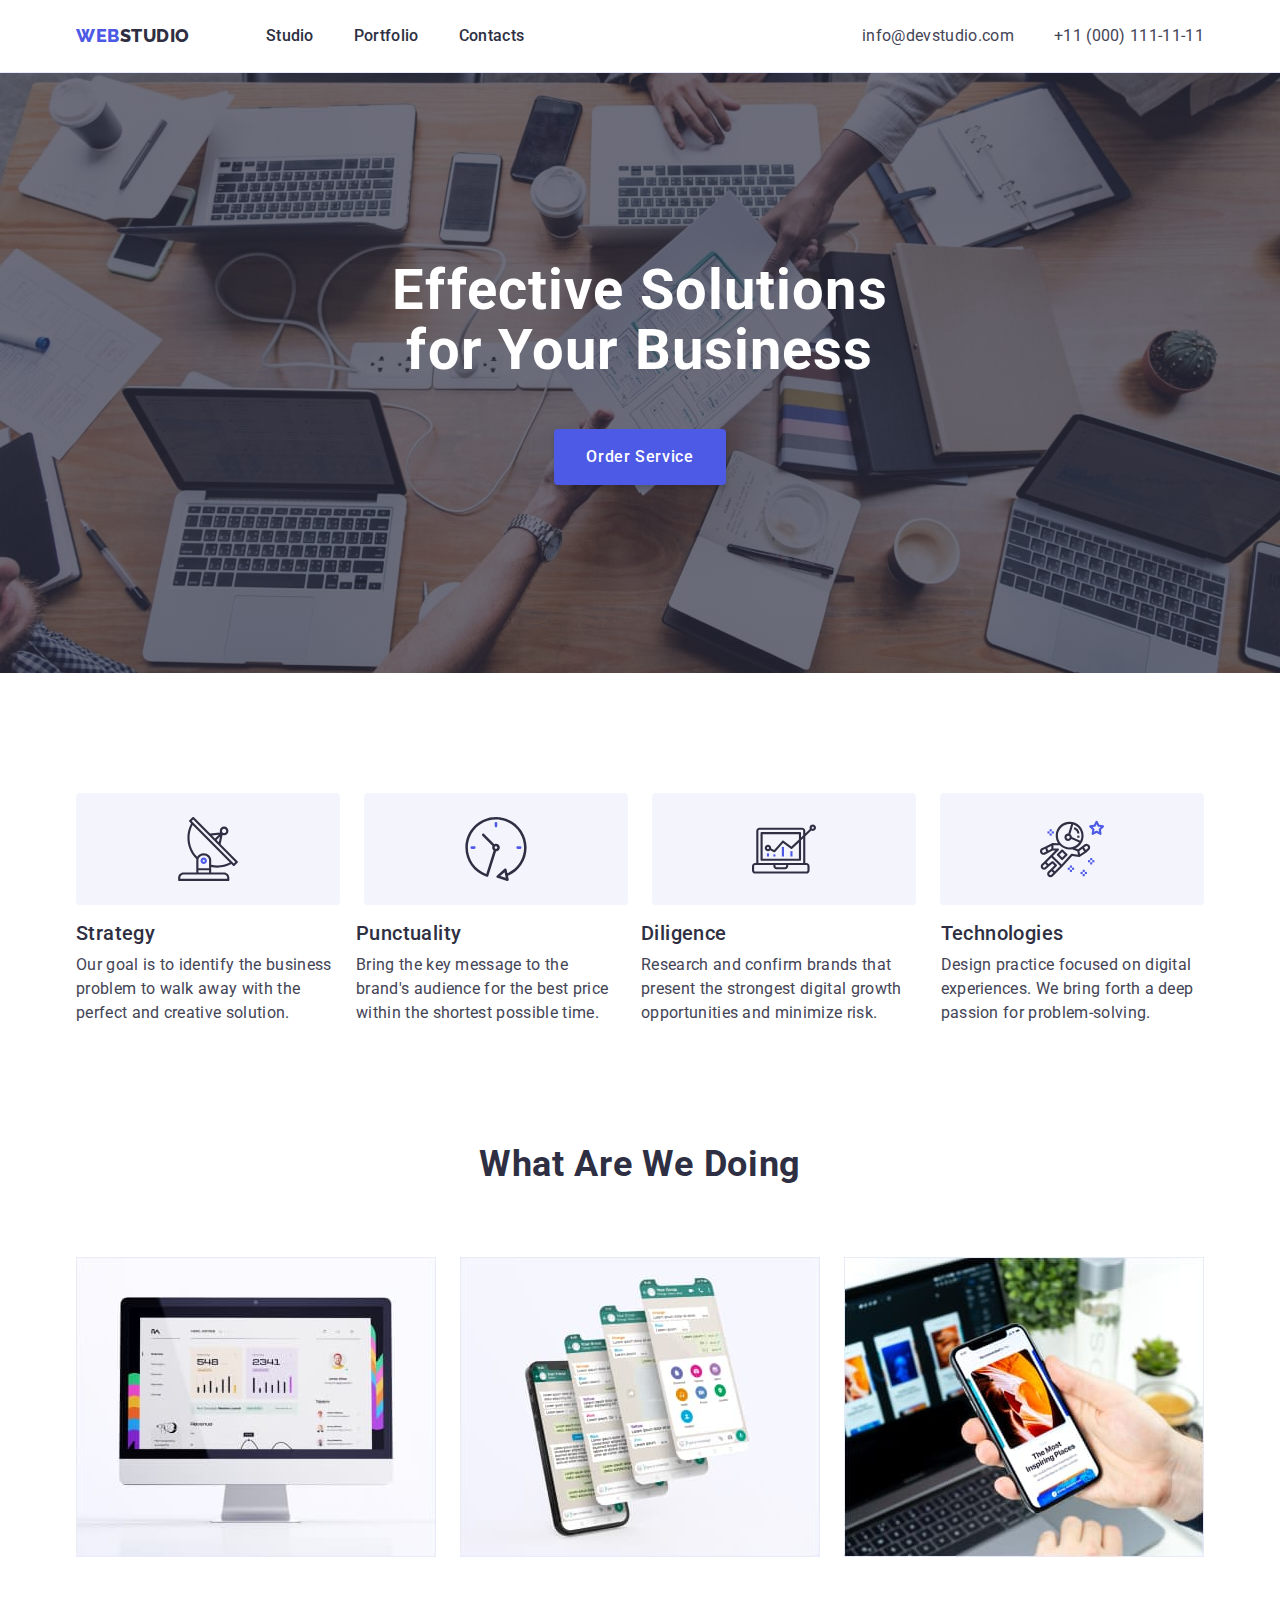
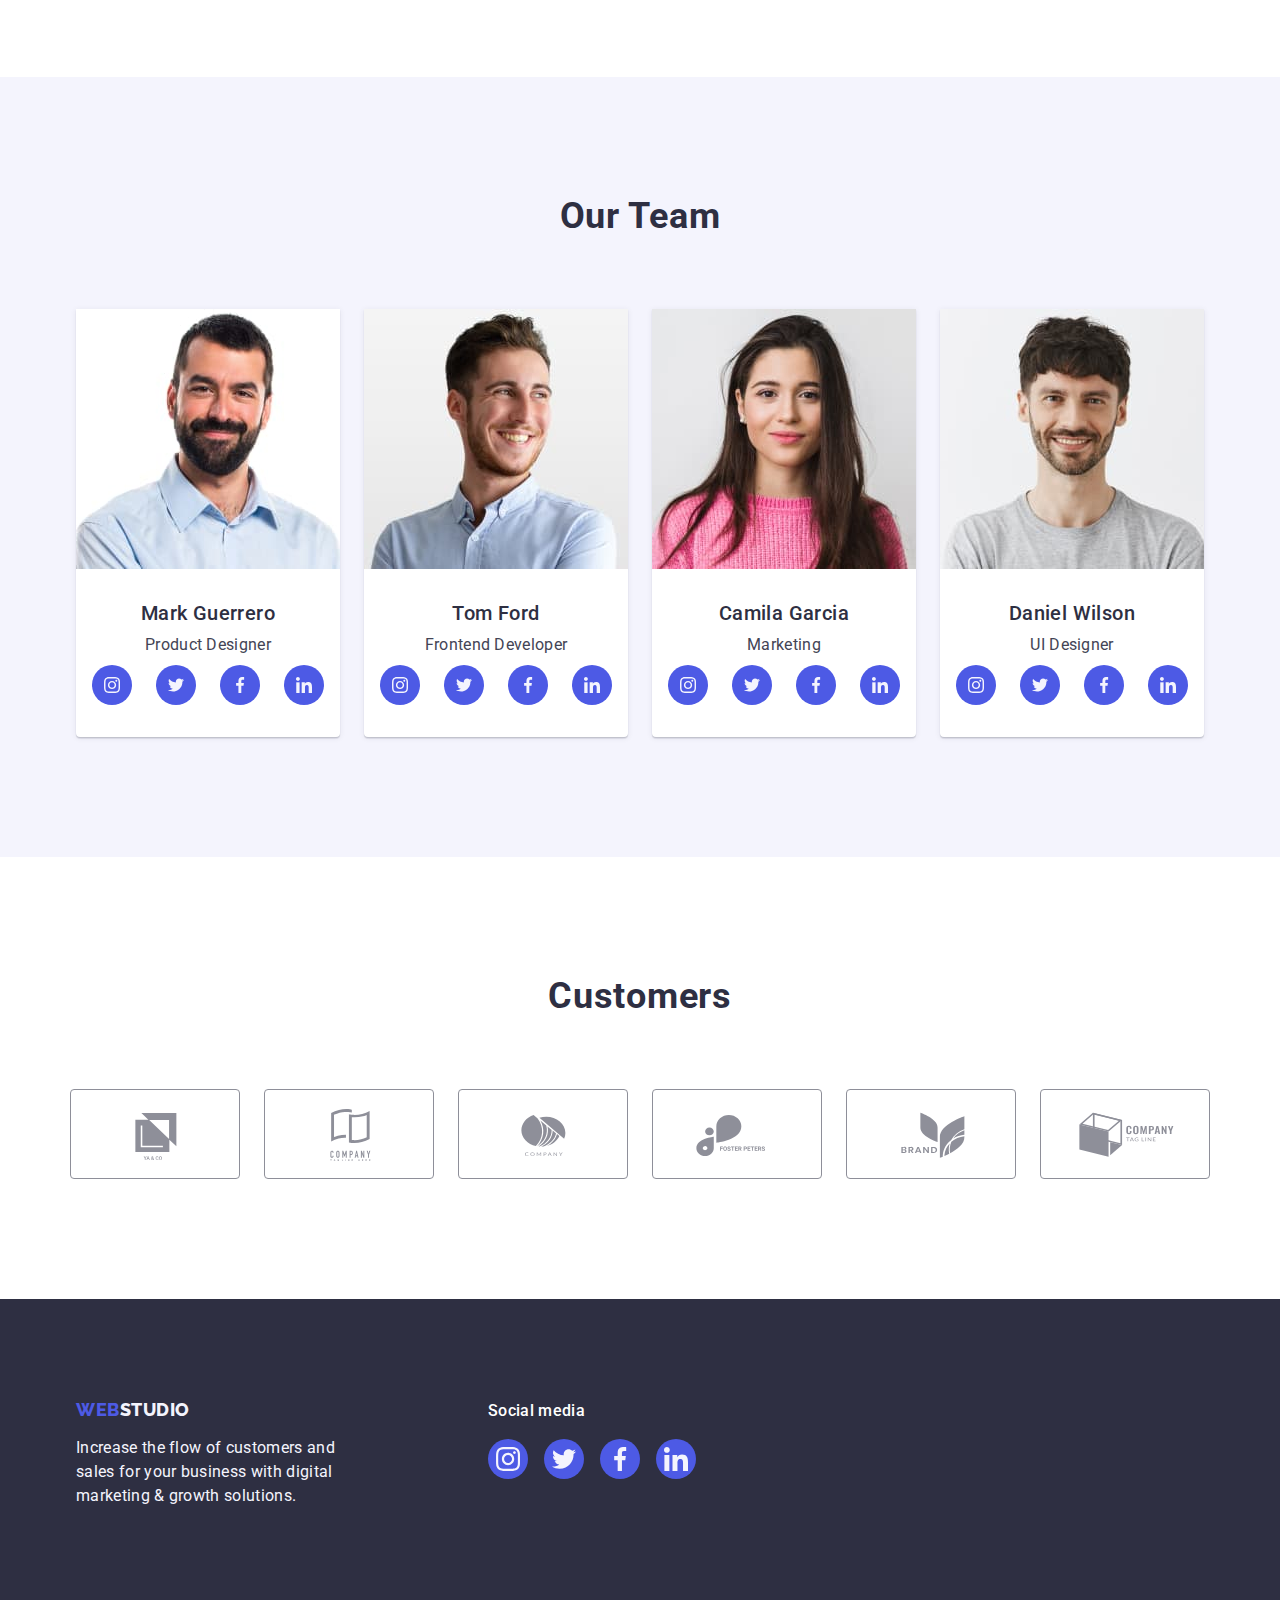
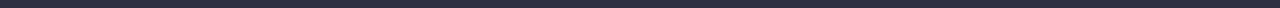
==== commit a2da0094: "new" ====
--- a/index.html
+++ b/index.html
@@ -485,11 +485,11 @@
 
                 <p class="footer-text social-media-text">Social media</p>
 
-                <ul class="social-list social-list-footer list">
+                <ul class="social-list-footer list">
 
                     <li class="social-list-item">
 
-                        <a href="" class="social-list-link">
+                        <a href="" class="footer-list-link">
 
                             <svg class="social-list-icon" aria-label="instagram icon" width="24" height="24">
                                 <use href="./images/icons.svg#icon-instagram"></use>
@@ -499,7 +499,7 @@
 
                     <li class="social-list-item">
 
-                        <a href="" class="social-list-link">
+                        <a href="" class="footer-list-link">
                             <svg class="social-list-icon" aria-label="twitter icon" width="24" height="24">
                                 <use href="./images/icons.svg#icon-twitter"></use>
                             </svg>
@@ -508,7 +508,7 @@
                     </li>
 
                     <li class="social-list-item">
-                        <a href="" class="social-list-link">
+                        <a href="" class="footer-list-link">
                             <svg class="social-list-icon" aria-label="facebook icon" width="24" height="24">
                                 <use href="./images/icons.svg#icon-facebook"></use>
                             </svg>
@@ -516,7 +516,7 @@
                     </li>
 
                     <li class="social-list-item">
-                        <a href="" class="social-list-link">
+                        <a href="" class="footer-list-link">
 
                             <svg class="social-list-icon" aria-label="linkedin icon" width="24" height="24">
                                 <use href="./images/icons.svg#icon-linkedin"></use>
--- a/css/styles.css
+++ b/css/styles.css
@@ -326,7 +326,6 @@
 }
 
 .our-team-container {
-  padding: 32px 0;
 }
 
 .ourteam-section-title {
@@ -351,10 +350,7 @@
 }
 
 .our-team-list-content {
-  padding-top: 32px;
-  padding-bottom: 32px;
-  padding-left: 16px;
-  padding-right: 16px;
+  padding: 32px 0;
 }
 
 .team-list-title {
@@ -421,11 +417,9 @@
 /* ---------------Footer--------------- */
 
 .footer-container {
-  column-gap: 12px;
   display: flex;
   gap: 120px;
   align-items: baseline;
-  margin-right: 120px;
 }
 
 .page-footer {
@@ -455,13 +449,31 @@
 
 .social-media-text {
   margin-bottom: 16px;
-  padding-left: 16px;
+  padding-left: 28px;
   font-weight: 500;
   color: var(--page-background-color);
 }
 
 .social-list-footer {
+  display: flex;
+  justify-content: center;
   gap: 16px;
+  margin-top: 8px;
+}
+
+.footer-list-link {
+  display: flex;
+  justify-content: center;
+  width: 40px;
+  height: 40px;
+  border-radius: 50%;
+  background-color: var(--logo-brand-color);
+  align-items: center;
+}
+
+.footer-list-link:hover,
+.footer-list-link:focus {
+  background-color: var(--success-messages-color);
 }
 
 /*---------------- Portfolio Page-------------- */
